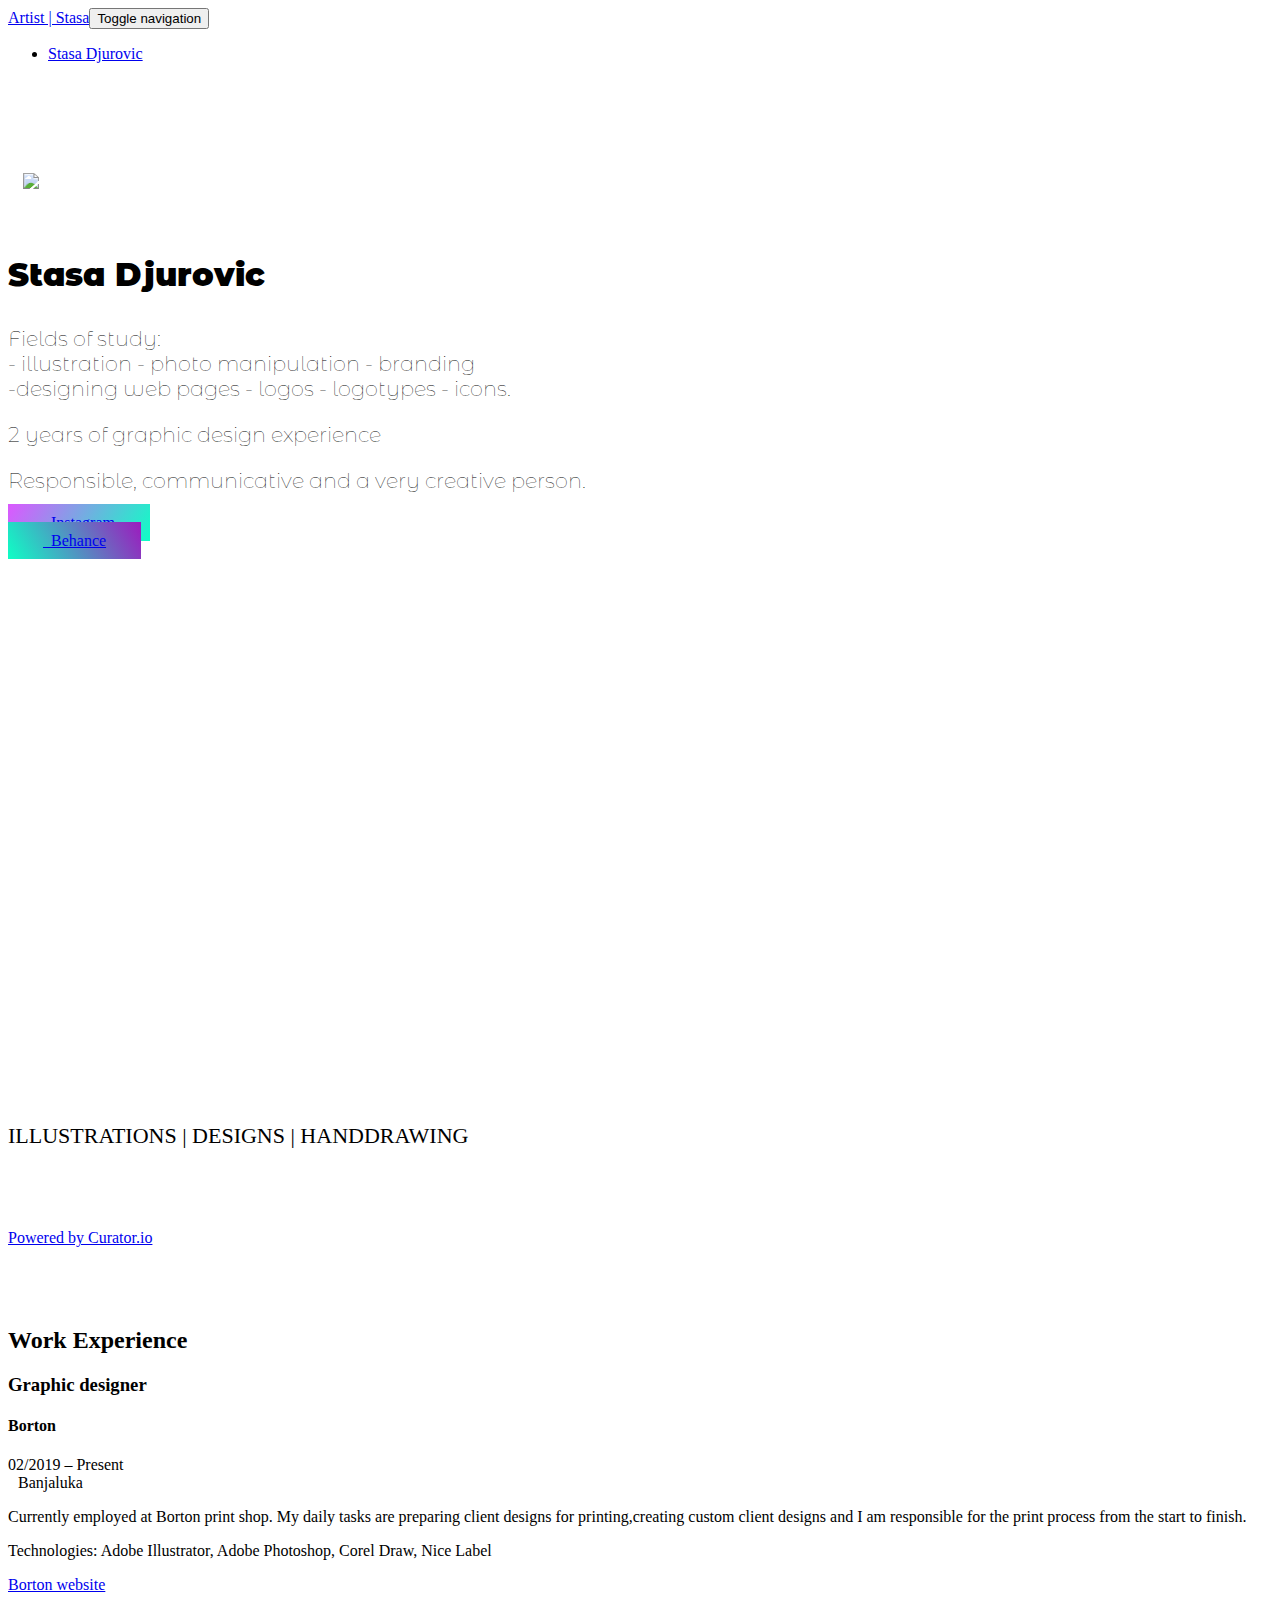
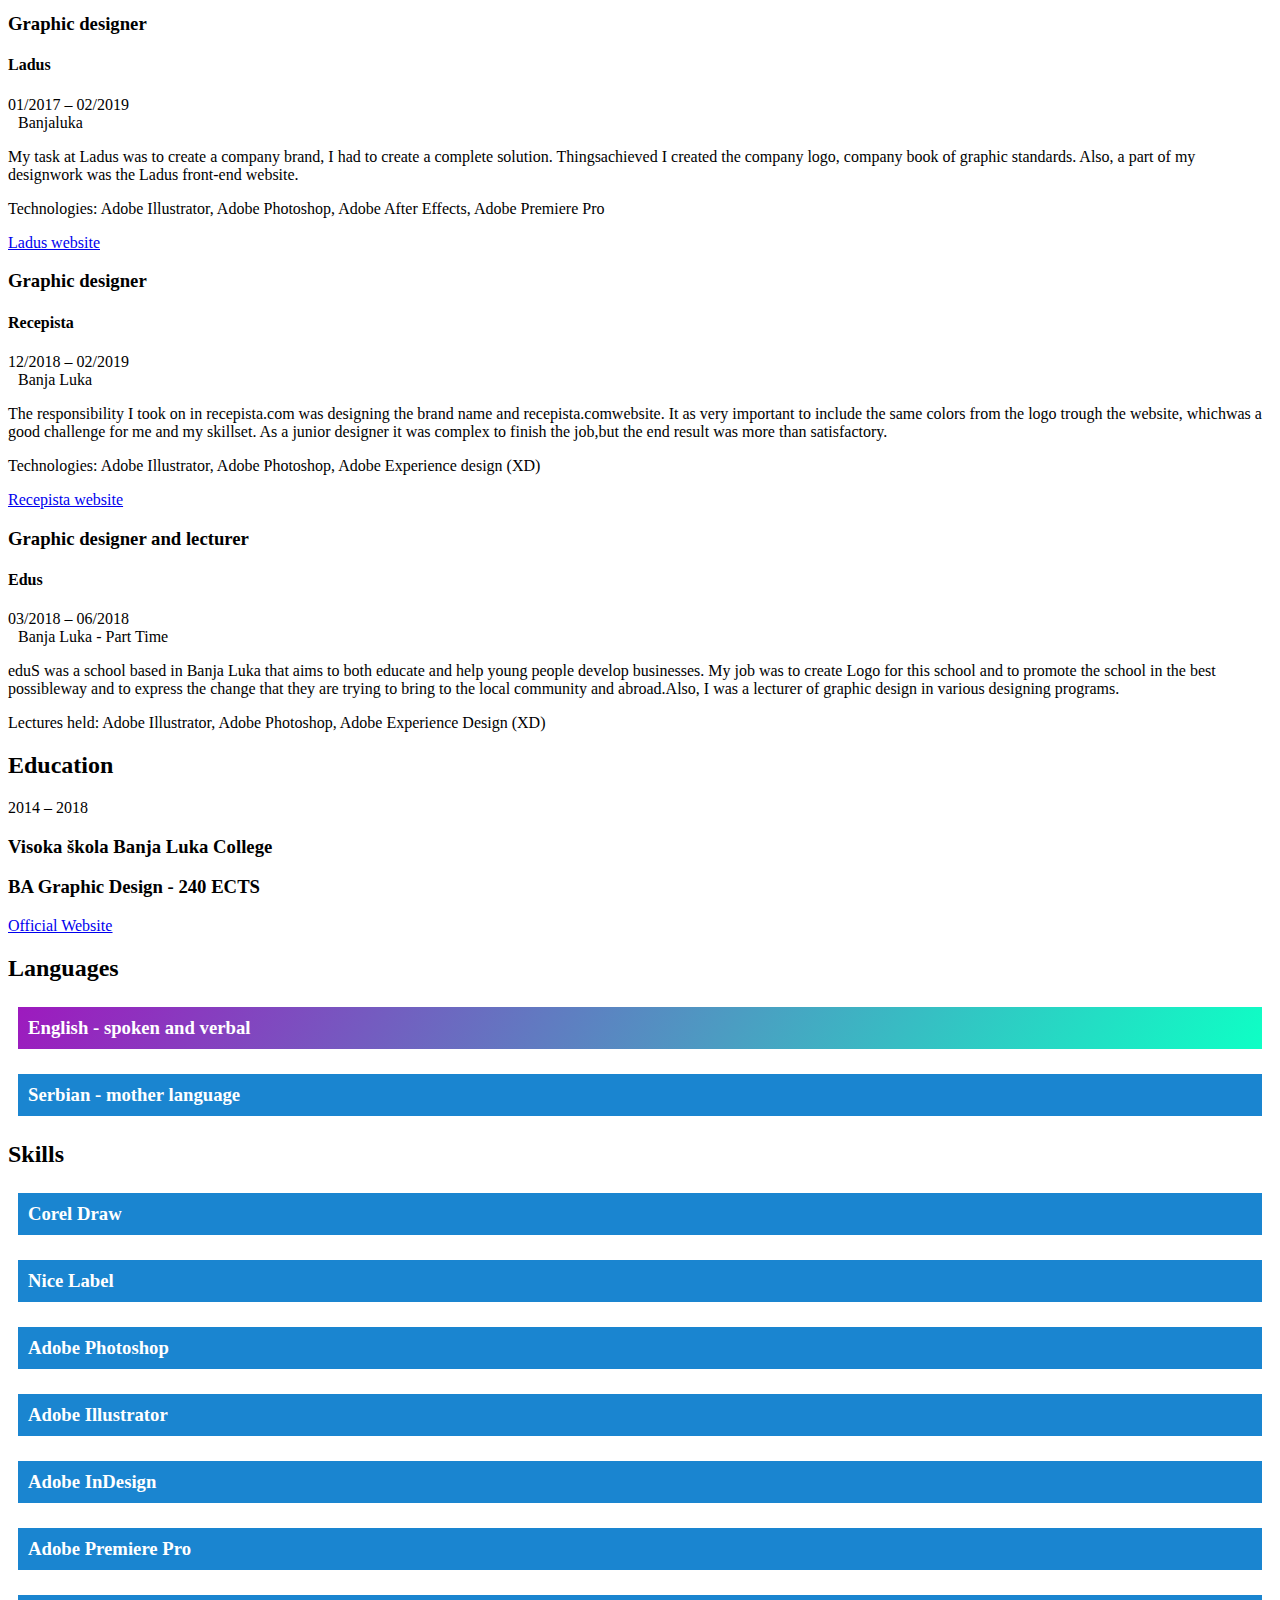
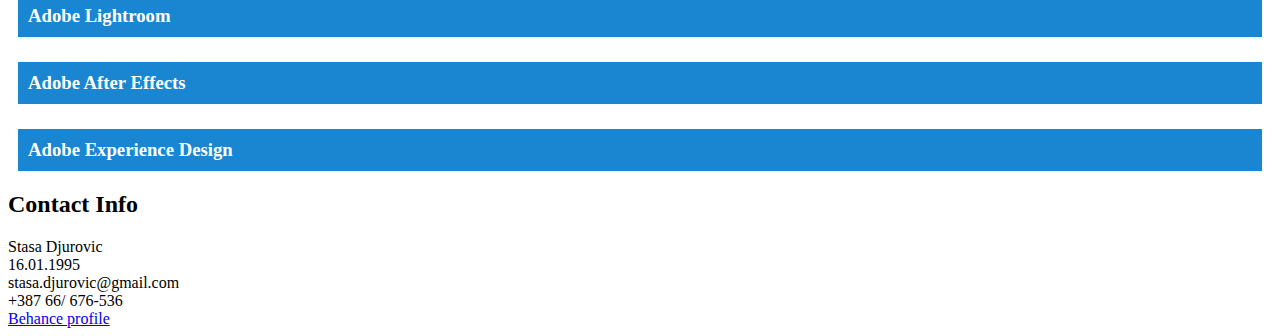
==== index.html @ 64e150b1 "Insta feed" ====
<!DOCTYPE html>
<html>

<head>
    <meta charset="utf-8">
    <meta name="viewport" content="width=device-width, initial-scale=1.0, shrink-to-fit=no">
    <title>Home - Rados Budisa</title>
    <meta name="description" content="This is my portfolio, where my projects and work experience are displayed.">
    <link rel="stylesheet" href="assets/bootstrap/css/bootstrap.min.css">
    <link rel="stylesheet" href="https://fonts.googleapis.com/css?family=Lato:300,400,700">
    <link rel="stylesheet" href="assets/fonts/font-awesome.min.css">
    <link rel="stylesheet" href="assets/fonts/ionicons.min.css">
    <link rel="stylesheet" href="https://fonts.googleapis.com/css?family=Montserrat+Alternates">
    <link rel="stylesheet" href="https://cdnjs.cloudflare.com/ajax/libs/pikaday/1.6.1/css/pikaday.min.css">
    <link rel="stylesheet" href="assets/css/styles.min.css">
</head>

<body>
    <nav class="navbar navbar-dark navbar-expand-lg fixed-top bg-white portfolio-navbar gradient">
        <div class="container"><a class="navbar-brand logo" href="#">Artist | Stasa</a><button class="navbar-toggler" data-toggle="collapse" data-target="#navbarNav"><span class="sr-only">Toggle navigation</span><span class="navbar-toggler-icon"></span></button>
            <div class="collapse navbar-collapse"
                id="navbarNav">
                <ul class="nav navbar-nav ml-auto">
                    <li class="nav-item" role="presentation"><a class="nav-link active" href="index.html">Stasa Djurovic</a></li>
                </ul>
            </div>
        </div>
    </nav>
    <section class="d-flex flex-column justify-content-center align-items-center" style="height: 100vh;margin-top: 5em;">
        <div class="container">
            <div class="row">
                <div class="col-xl-5 d-flex flex-column justify-content-center align-items-center" style="padding: 30px 15px;"><img class="img-fluid" src="assets/img/onside.png"></div>
                <div class="col-xl-7 text-left d-flex flex-column justify-content-center align-items-center align-items-xl-center">
                    <div class="d-flex flex-column justify-content-center align-items-center align-content-center">
                        <p class="text-left" style="font-size: 32px;color: linear-gradient(90deg, rgba(238,74,74,1) 8%, rgba(123,159,26,1) 26%, rgba(0,212,255,1) 100%);font-family: 'Montserrat Alternates', sans-serif;font-weight: 900;"><strong>Stasa Djurovic</strong></p>
                        <p class="text-center" style="font-size: 21px;color: rgb(0,0,0);font-family: 'Montserrat Alternates', sans-serif;font-weight: 100;">Fields of study:<br>- illustration - photo manipulation - branding <br>-designing web pages - logos - logotypes - icons.<br></p>
                        <p class="text-left" style="font-size: 21px;color: rgb(0,0,0);font-family: 'Montserrat Alternates', sans-serif;font-weight: 100;">2 years of&nbsp;graphic design experience<br></p>
                        <p class="text-left" style="font-size: 21px;color: rgb(0,0,0);font-family: 'Montserrat Alternates', sans-serif;font-weight: 100;">Responsible, communicative and a very creative person.&nbsp;<br></p>
                        <div>
                            <div class="row">
                                <div class="col"><a class="btn btn-primary" role="button" href="https://www.instagram.com/fire.angel.art/" style="background: linear-gradient(120deg,#dd57ff,#0effc5);padding: 10px 35px;"><i class="fa fa-instagram"></i>&nbsp; Instagram</a></div>
                                <div
                                    class="col"><a class="btn btn-primary" role="button" href="https://www.behance.net/stasadjurovic05f" style="background: linear-gradient(-120deg,#9d1abe,#0effc5);padding: 10px 35px;"><i class="fa fa-behance-square"></i>&nbsp; Behance</a></div>
                        </div>
                    </div>
                </div>
            </div>
        </div>
        </div>
    </section>
    <section style="margin: 5rem 0;">
        <h2 class="text-uppercase text-center" style="font-style: normal;font-weight: 100;margin-bottom: 5rem;font-size: 22px;margin-top: 5rem;">ILLUSTRATIONS | DESIGNS | HANDDRAWING</h2>
        <div class="container">
            <div class="row">
                <div class="col"><!-- Place <div> tag where you want the feed to appear -->
<div id="curator-feed"><a href="https://curator.io" target="_blank" class="crt-logo crt-tag">Powered by Curator.io</a></div>
<!-- The Javascript can be moved to the end of the html page before the </body> tag -->
<script type="text/javascript">
/* curator-feed */
(function(){
var i, e, d = document, s = "script";i = d.createElement("script");i.async = 1;
i.src = "https://cdn.curator.io/published/b6fd8857-64fe-4297-807b-1cb43816d874.js";
e = d.getElementsByTagName(s)[0];e.parentNode.insertBefore(i, e);
})();
</script></div>
            </div>
        </div>
    </section>
    <main class="page cv-page">
        <section class="portfolio-block cv">
            <div class="container">
                <div class="work-experience group">
                    <div class="heading">
                        <h2 class="text-center">Work Experience</h2>
                    </div>
                    <div class="item">
                        <div class="row">
                            <div class="col-md-6">
                                <h3>Graphic designer<br></h3>
                                <h4 class="organization">Borton</h4>
                            </div>
                            <div class="col-md-6"><span class="period">02/2019 – Present<br></span><span class="period" style="margin: 4px 10px;">Banjaluka&nbsp;</span></div>
                        </div>
                        <p class="text-left text-muted">Currently employed at Borton print shop. My daily tasks are preparing client designs for printing,creating custom client designs and I am responsible for the print process from the start to finish.<br></p>
                        <p class="text-muted">Technologies: Adobe Illustrator, Adobe Photoshop, Corel Draw, Nice Label<br></p><a href="http://ladus.website">Borton website</a></div>
                    <div class="item">
                        <div class="row">
                            <div class="col-6">
                                <h3>Graphic designer<br></h3>
                                <h4 class="organization">Ladus</h4>
                            </div>
                            <div class="col-md-6"><span class="period">01/2017 – 02/2019<br></span><span class="period" style="margin: 4px 10px;">Banjaluka</span></div>
                        </div>
                        <p class="text-left text-muted">My task at Ladus was to create a company brand, I had to create a complete solution. Thingsachieved I created the company logo, company book of graphic standards. Also, a part of my designwork was the Ladus front-end website.<br></p>
                        <p
                            class="text-muted">Technologies: Adobe Illustrator, Adobe Photoshop, Adobe After Effects, Adobe Premiere Pro<br></p><a href="https://www.ladus.website">Ladus website</a></div>
                    <div class="item">
                        <div class="row">
                            <div class="col-md-6">
                                <h3>Graphic designer<br></h3>
                                <h4 class="organization">Recepista</h4>
                            </div>
                            <div class="col-md-6"><span class="period">12/2018 – 02/2019<br></span><span class="period" style="margin: 4px 10px;">Banja Luka</span></div>
                        </div>
                        <p class="text-left text-muted">The responsibility I took on in recepista.com was designing the brand name and recepista.comwebsite. It as very important to include the same colors from the logo trough the website, whichwas a good challenge for me and my skillset.
                            As a junior designer it was complex to finish the job,but the end result was more than satisfactory.<br></p>
                        <p class="text-muted">Technologies: Adobe Illustrator, Adobe Photoshop, Adobe Experience design (XD)<br></p><a href="https://www.recepista.com">Recepista website</a></div>
                    <div class="item">
                        <div class="row">
                            <div class="col-md-6">
                                <h3>Graphic designer and lecturer<br></h3>
                                <h4 class="organization">Edus</h4>
                            </div>
                            <div class="col-md-6"><span class="period">03/2018 – 06/2018<br></span><span class="period" style="margin: 4px 10px;">Banja Luka - Part Time</span></div>
                        </div>
                        <p class="text-left text-muted">eduS was a school based in Banja Luka that aims to both educate and help young people develop businesses. My job was to create Logo for this school and to promote the school in the best possibleway and to express the change that
                            they are trying to bring to the local community and abroad.Also, I was a lecturer of graphic design in various designing programs.<br></p>
                        <p class="text-muted">Lectures held: Adobe Illustrator, Adobe Photoshop, Adobe Experience Design (XD)<br></p>
                    </div>
                </div>
                <div class="education group">
                    <div class="heading">
                        <h2 class="text-center">Education</h2>
                    </div>
                    <div class="item">
                        <div class="row">
                            <div class="col-12 col-xl-6 d-flex d-xl-flex flex-row justify-content-center align-items-center align-content-center justify-content-xl-center align-items-xl-center"><span class="period">2014 – 2018<br></span></div>
                            <div class="col-md-6 d-flex flex-column justify-content-start align-items-center">
                                <h3 class="text-center">Visoka škola Banja Luka College<br></h3>
                                <h3 class="text-center"><strong>BA Graphic Design - 240 ECTS</strong></h3><a href="https://www.blc.edu.ba/?lang=en"><span style="text-decoration: underline;">Official Website</span></a></div>
                        </div>
                    </div>
                </div>
                <div class="group">
                    <div class="row" style="margin-bottom: 25px;">
                        <div class="col-md-6 col-xl-12">
                            <div class="skills portfolio-info-card">
                                <h2 class="d-block">Languages</h2>
                                <div class="d-flex flex-column" id="skills">
                                    <h3 style="padding: 10px;background: linear-gradient(120deg,#9d1abe,#0effc5);color: #fff;margin: 25px 10px 0 10px;">English - spoken and verbal</h3>
                                    <h3 class="d-inline" style="padding: 10px;background-color: #1a85d0;color: #fff;margin: 25px 10px 0 10px;">Serbian - mother language</h3>
                                </div>
                            </div>
                        </div>
                    </div>
                    <div class="row">
                        <div class="col-md-6 col-xl-12">
                            <div class="skills portfolio-info-card">
                                <h2 class="d-block">Skills</h2>
                                <div class="d-flex flex-column" id="skills">
                                    <h3 class="d-inline" style="padding: 10px;background-color: #1a85d0;color: #fff;margin: 25px 10px 0 10px;">Corel Draw</h3>
                                    <h3 class="d-inline" style="padding: 10px;background-color: #1a85d0;color: #fff;margin: 25px 10px 0 10px;">Nice Label</h3>
                                    <h3 class="d-inline" style="padding: 10px;background-color: #1a85d0;color: #fff;margin: 25px 10px 0 10px;">Adobe Photoshop</h3>
                                    <h3 class="d-inline" style="padding: 10px;background-color: #1a85d0;color: #fff;margin: 25px 10px 0 10px;">Adobe Illustrator</h3>
                                    <h3 class="d-inline" style="padding: 10px;background-color: #1a85d0;color: #fff;margin: 25px 10px 0 10px;">Adobe InDesign</h3>
                                    <h3 class="d-inline" style="padding: 10px;background-color: #1a85d0;color: #fff;margin: 25px 10px 0 10px;">Adobe Premiere Pro</h3>
                                    <h3 class="d-inline" style="padding: 10px;background-color: #1a85d0;color: #fff;margin: 25px 10px 0 10px;">Adobe Lightroom</h3>
                                    <h3 class="d-inline" style="padding: 10px;background-color: #1a85d0;color: #fff;margin: 25px 10px 0 10px;">Adobe After Effects</h3>
                                    <h3 class="d-inline" style="padding: 10px;background-color: #1a85d0;color: #fff;margin: 25px 10px 0 10px;">Adobe Experience Design</h3>
                                </div>
                            </div>
                        </div>
                    </div>
                </div>
            </div>
        </section>
    </main>
    <section>
        <div class="container">
            <div class="row">
                <div class="col-md-6 col-xl-6 offset-xl-3">
                    <div class="contact-info portfolio-info-card">
                        <h2>Contact Info</h2>
                        <div class="row">
                            <div class="col-1 col-xl-1"><i class="icon ion-person icon"></i></div>
                            <div class="col-9"><span>Stasa Djurovic</span></div>
                        </div>
                        <div class="row">
                            <div class="col-1 col-xl-1"><i class="icon ion-android-calendar icon"></i></div>
                            <div class="col-9"><span>16.01.1995</span></div>
                        </div>
                        <div class="row">
                            <div class="col-1 col-xl-1"><i class="icon ion-ios-at icon"></i></div>
                            <div class="col-9"><span>stasa.djurovic@gmail.com</span></div>
                        </div>
                        <div class="row">
                            <div class="col-1 col-xl-1"><i class="icon ion-ios-telephone icon"></i></div>
                            <div class="col-9"><span>+387 66/ 676-536</span></div>
                        </div>
                        <div class="row">
                            <div class="col-1 col-xl-1"><i class="fa fa-instagram icon"></i></div>
                            <div class="col-9"><a href="https://www.behance.net/stasadjuroc05f">Behance profile<br></a></div>
                        </div>
                    </div>
                </div>
            </div>
        </div>
    </section>
    <script src="assets/js/jquery.min.js"></script>
    <script src="assets/bootstrap/js/bootstrap.min.js"></script>
    <script src="https://cdnjs.cloudflare.com/ajax/libs/pikaday/1.6.1/pikaday.min.js"></script>
    <script src="assets/js/script.min.js"></script>
</body>

</html>
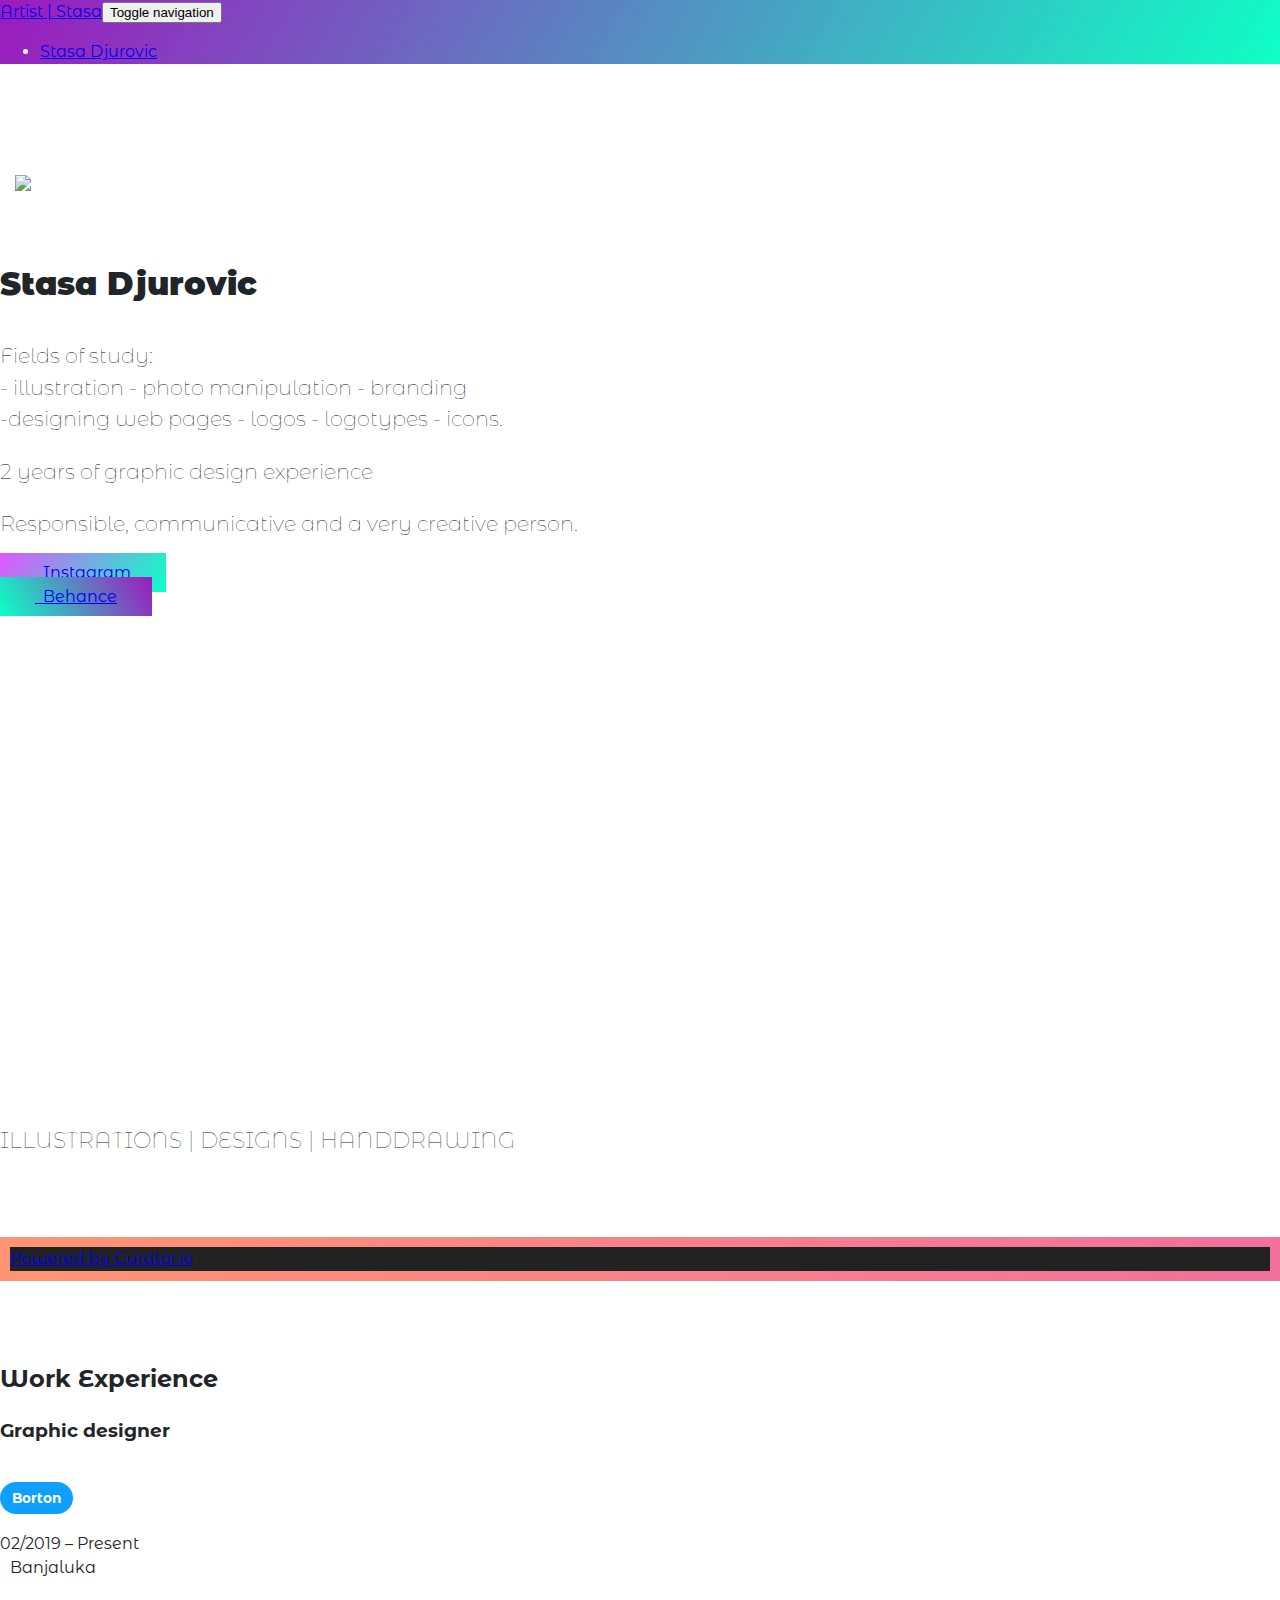
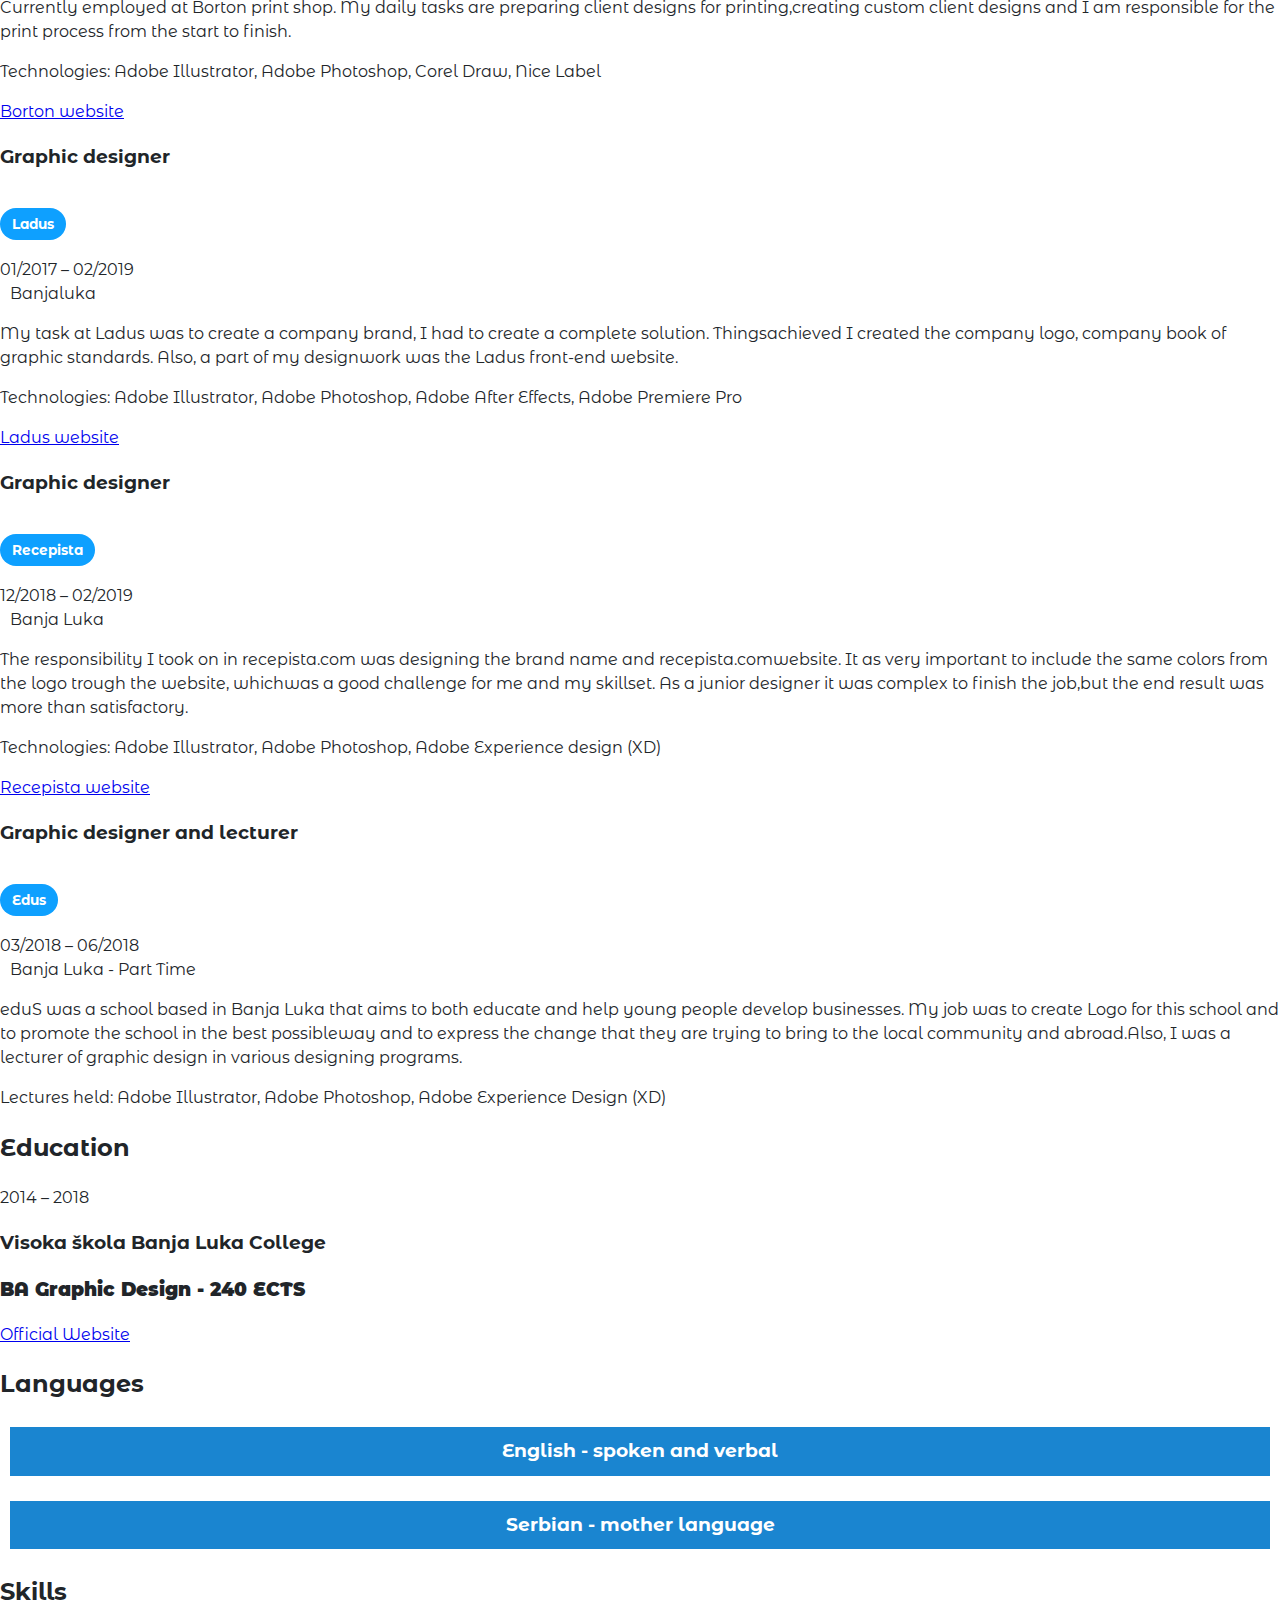
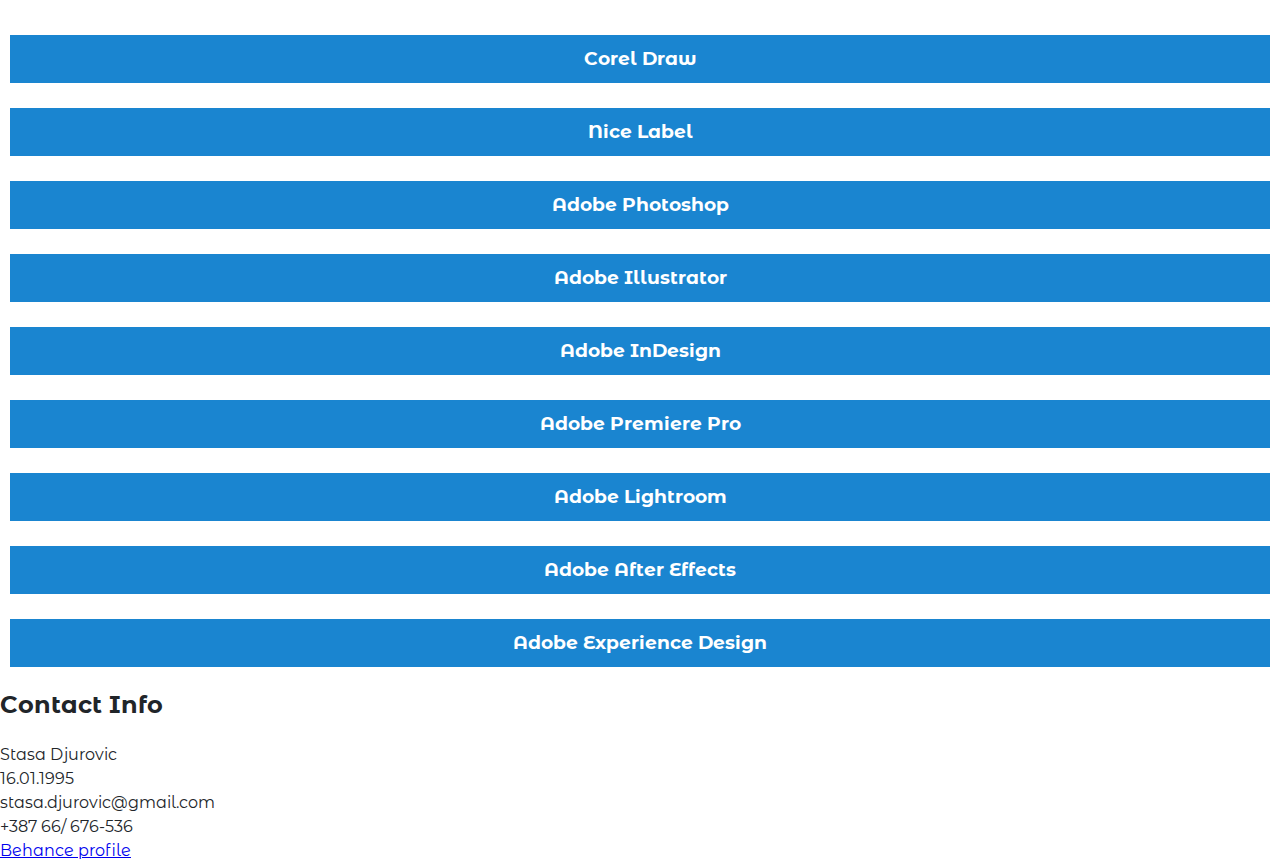
==== commit b43cd9f1: "No rados" ====
--- a/index.html
+++ b/index.html
@@ -52,7 +52,9 @@
         <h2 class="text-uppercase text-center" style="font-style: normal;font-weight: 100;margin-bottom: 5rem;font-size: 22px;margin-top: 5rem;">ILLUSTRATIONS | DESIGNS | HANDDRAWING</h2>
         <div class="container">
             <div class="row">
-                <div class="col"><!-- Place <div> tag where you want the feed to appear -->
+                <div class="col">
+                    <div id="insta" style="padding: 10px;">
+                        <div id="insta-modul"><!-- Place <div> tag where you want the feed to appear -->
 <div id="curator-feed"><a href="https://curator.io" target="_blank" class="crt-logo crt-tag">Powered by Curator.io</a></div>
 <!-- The Javascript can be moved to the end of the html page before the </body> tag -->
 <script type="text/javascript">
@@ -63,6 +65,8 @@
 e = d.getElementsByTagName(s)[0];e.parentNode.insertBefore(i, e);
 })();
 </script></div>
+                    </div>
+                </div>
             </div>
         </div>
     </section>
@@ -137,7 +141,7 @@
                             <div class="skills portfolio-info-card">
                                 <h2 class="d-block">Languages</h2>
                                 <div class="d-flex flex-column" id="skills">
-                                    <h3 style="padding: 10px;background: linear-gradient(120deg,#9d1abe,#0effc5);color: #fff;margin: 25px 10px 0 10px;">English - spoken and verbal</h3>
+                                    <h3 style="padding: 10px;background: #1a85d0;color: #fff;margin: 25px 10px 0 10px;">English - spoken and verbal</h3>
                                     <h3 class="d-inline" style="padding: 10px;background-color: #1a85d0;color: #fff;margin: 25px 10px 0 10px;">Serbian - mother language</h3>
                                 </div>
                             </div>
@@ -188,7 +192,7 @@
                             <div class="col-9"><span>+387 66/ 676-536</span></div>
                         </div>
                         <div class="row">
-                            <div class="col-1 col-xl-1"><i class="fa fa-instagram icon"></i></div>
+                            <div class="col-1 col-xl-1"><i class="fa fa-behance icon"></i></div>
                             <div class="col-9"><a href="https://www.behance.net/stasadjuroc05f">Behance profile<br></a></div>
                         </div>
                     </div>
--- a/assets/css/styles.min.css
+++ b/assets/css/styles.min.css
@@ -0,0 +1 @@
+.portfolio-block.cv .group .organization{font-size:.85em;background-color:#0ea0ff;display:inline-block;color:#fff;padding:6px 12px;border-radius:2em}#skills h3{text-align:center}.ilu-holder{min-height:280px;max-height:280px;background:#010101;padding:1px}.ilu-holder img{max-height:280xp;height:183px}.gradient{background:linear-gradient(120deg,#9d1abe,#0effc5);color:#fff}body{margin:0;font-family:'Montserrat Alternates',sans-serif;font-size:1rem;font-weight:400;line-height:1.5;color:#212529;text-align:left;background-color:#fff}#insta{background:#f2709c;background:-webkit-linear-gradient(to right,#ff9472,#f2709c);background:linear-gradient(to right,#ff9472,#f2709c)}#insta-modul{background:#222;color:#fff}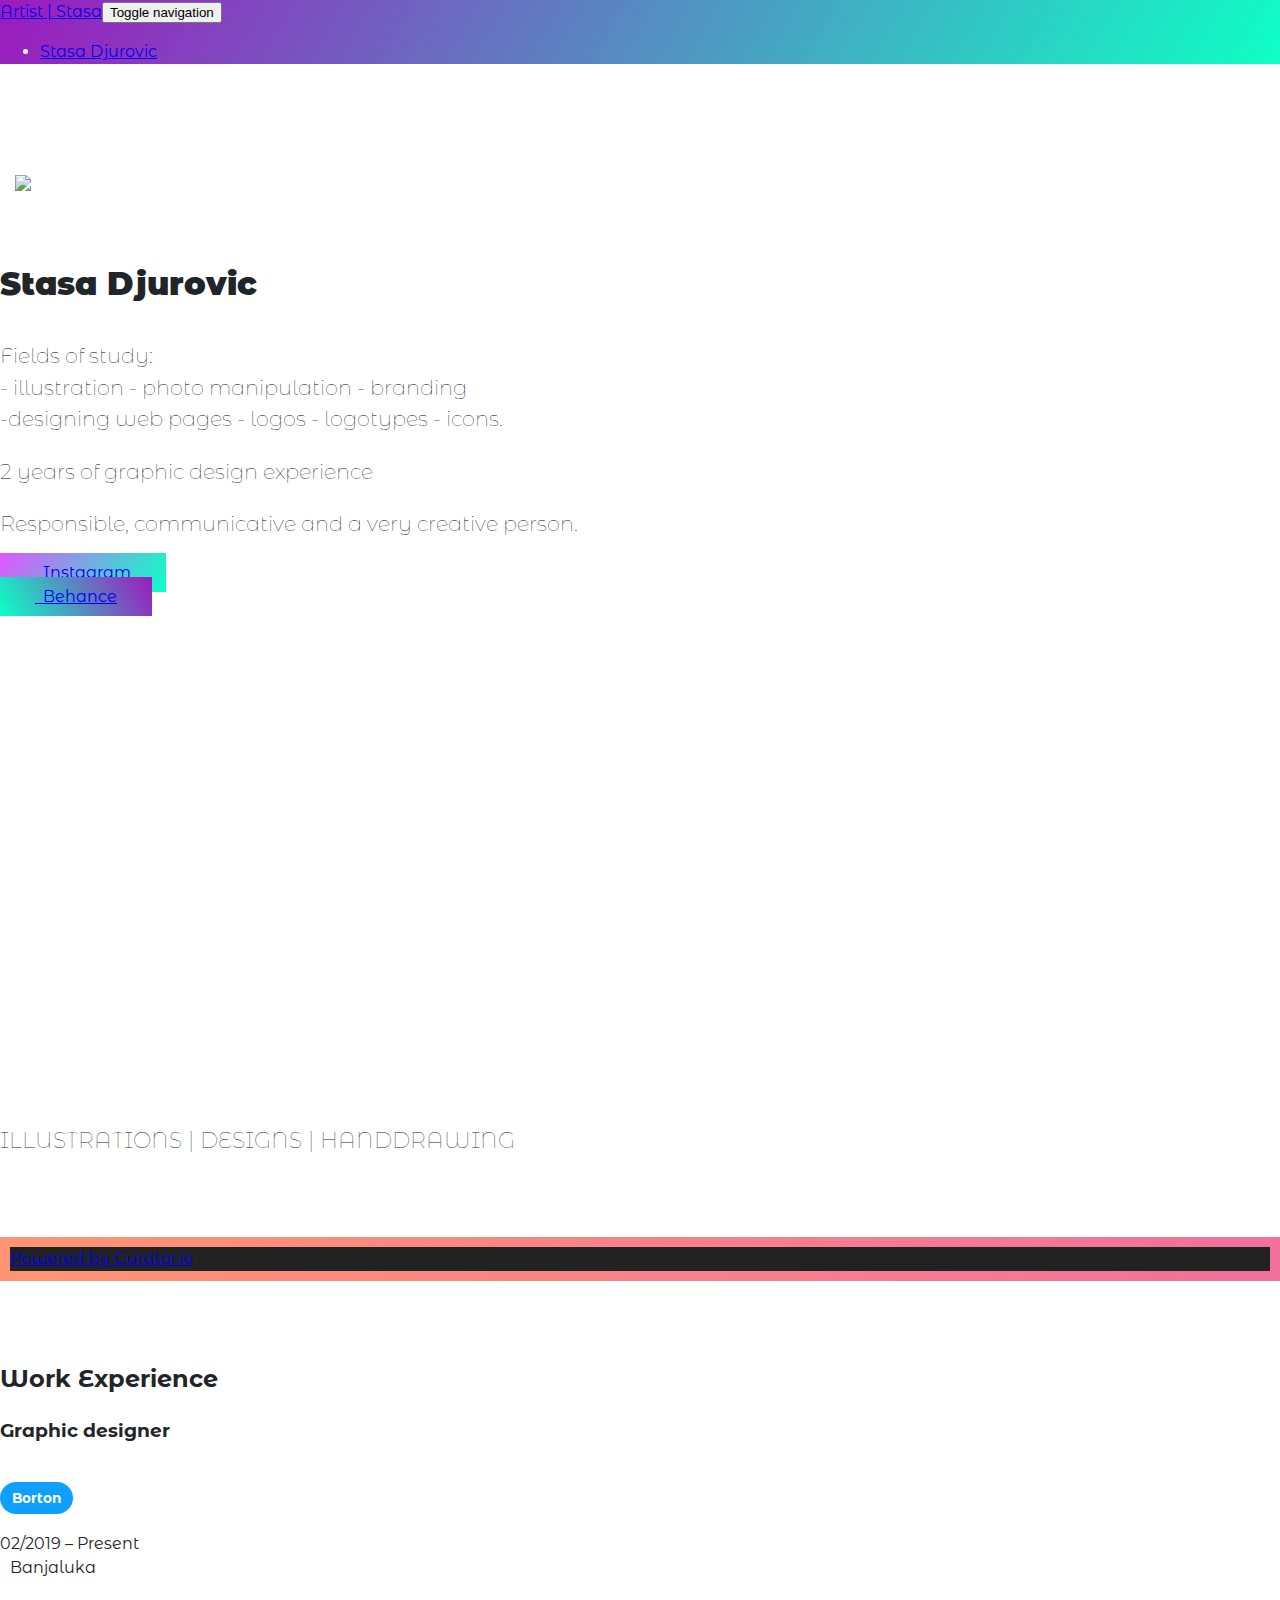
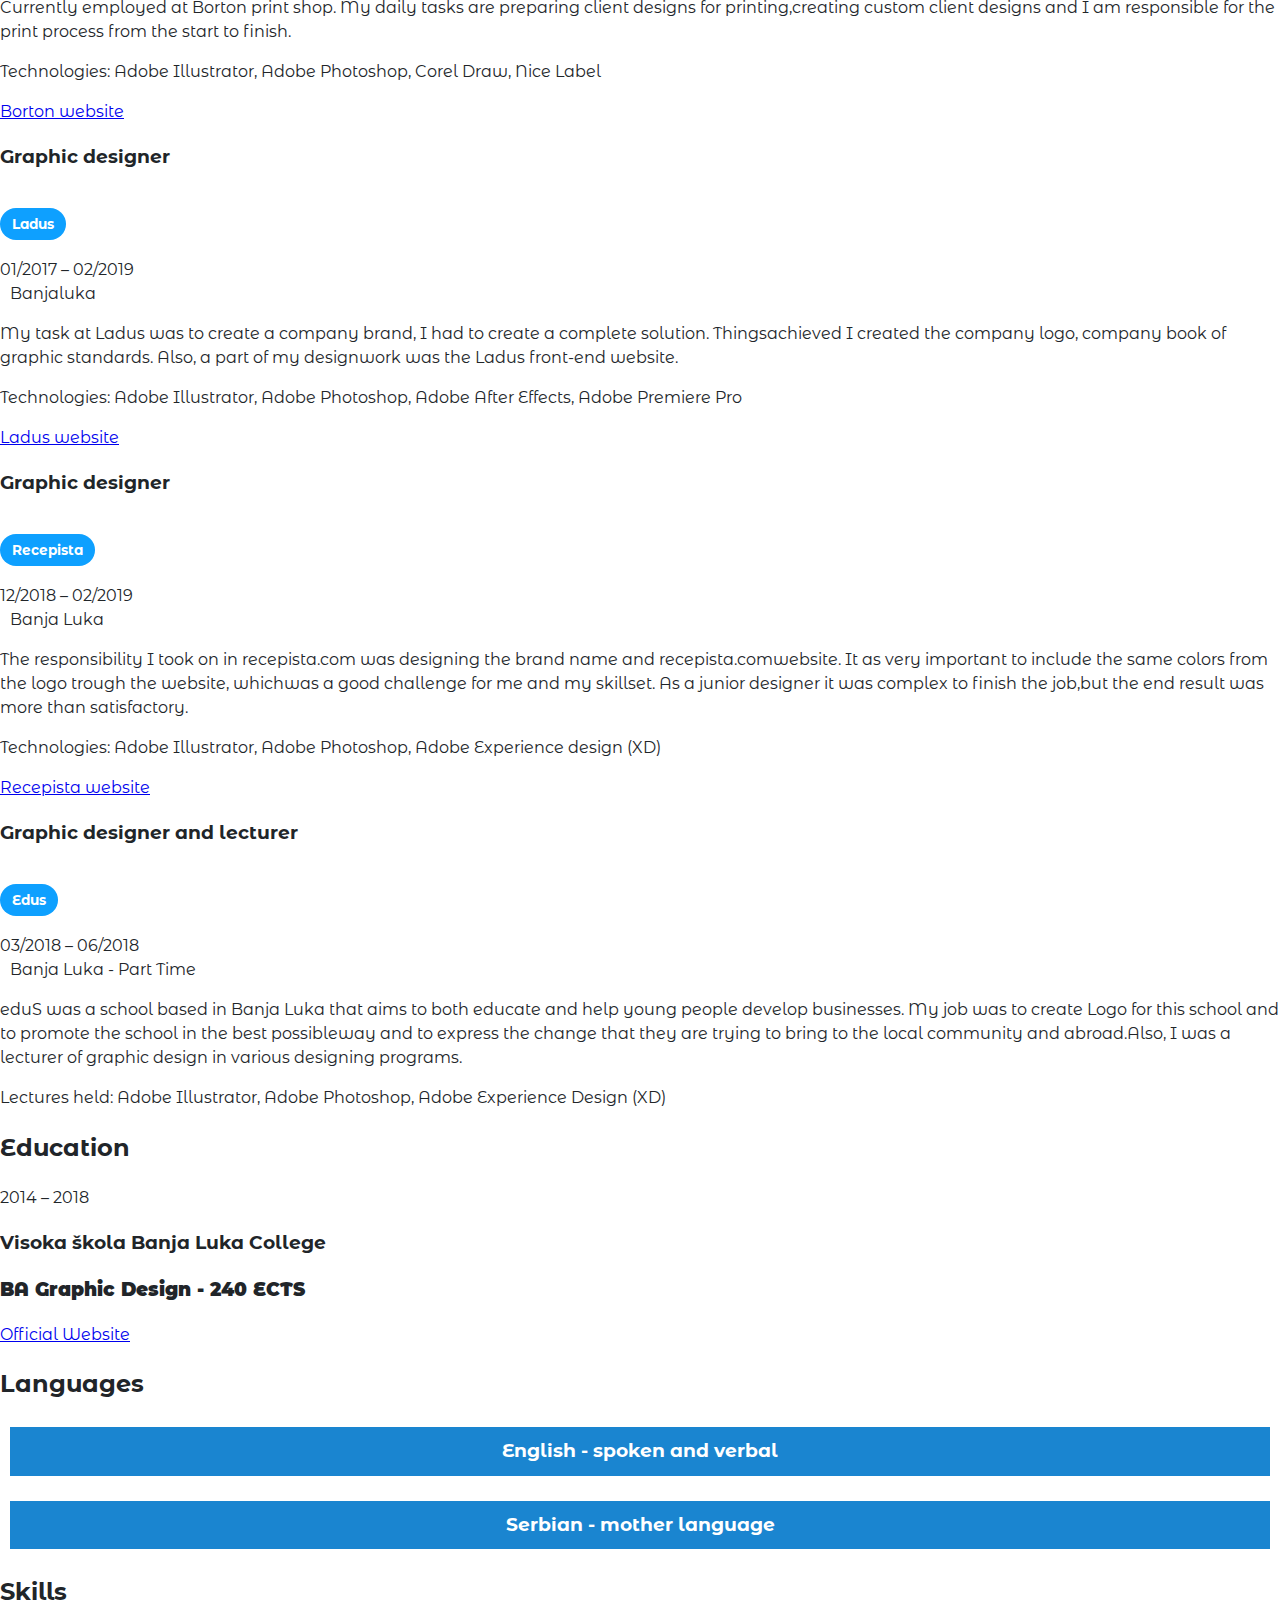
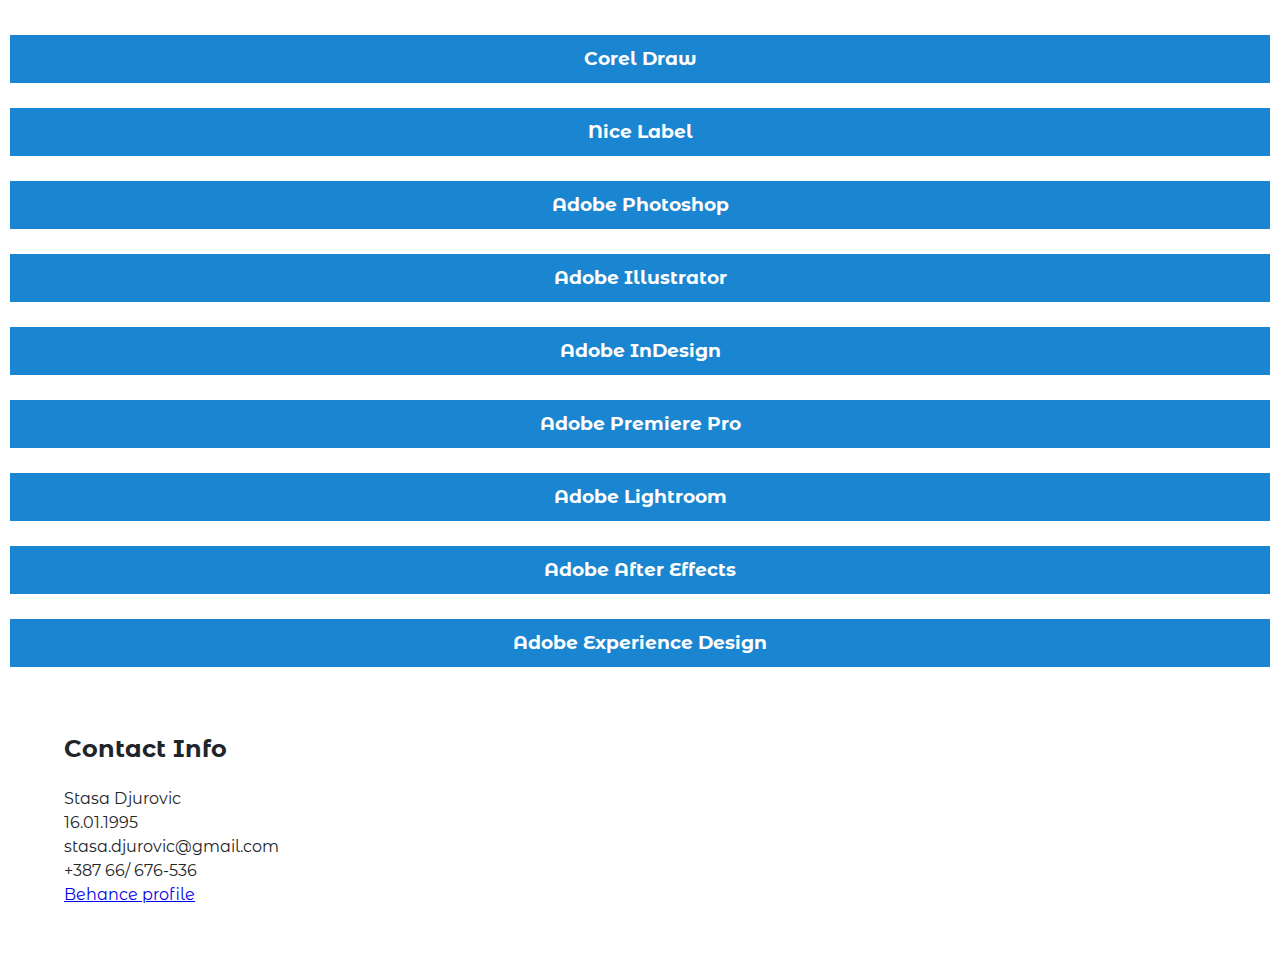
==== commit 1f64f39d: "fix eend section" ====
--- a/index.html
+++ b/index.html
@@ -169,7 +169,7 @@
             </div>
         </section>
     </main>
-    <section>
+    <section style="margin: 4em;">
         <div class="container">
             <div class="row">
                 <div class="col-md-6 col-xl-6 offset-xl-3">
